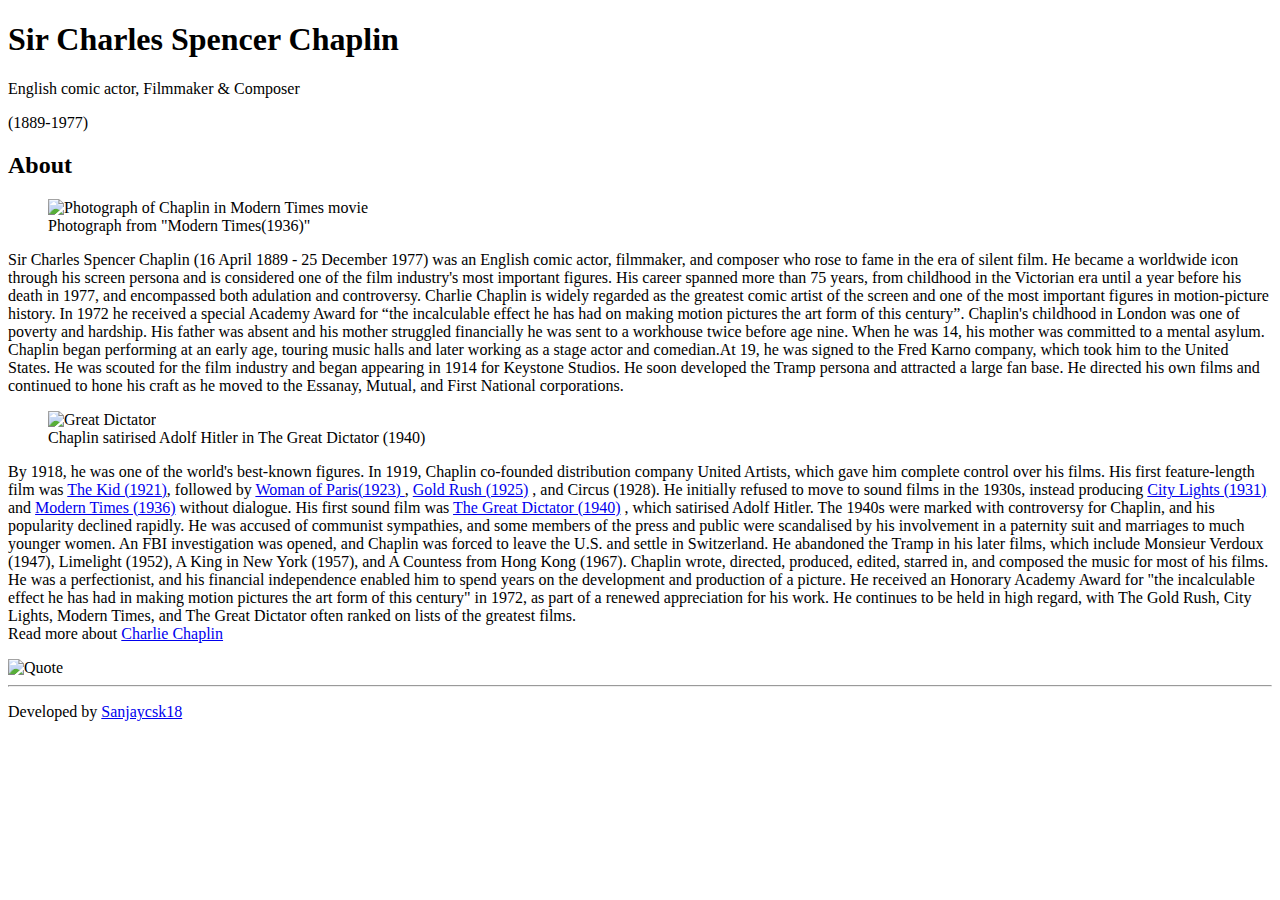
==== Tribute-page/index.html @ 0f1da686 "Final commit" ====
<!DOCTYPE html>
<html lang="en">
  <head>
    <meta charset="UTF-8" />
    <meta name="viewport" content="width=device-width, initial-scale=1.0" />
    <title>Charlie Chaplin - Tribute Page</title>
    <link rel="stylesheet" type="text/css" href="styles.css" />
    <link rel="preconnect" href="https://fonts.googleapis.com" />
    <link rel="preconnect" href="https://fonts.gstatic.com" crossorigin />
    <link
      href="https://fonts.googleapis.com/css2?family=Alegreya&family=DM+Serif+Display&family=Montserrat&family=Noto+Serif&family=Nunito&family=Philosopher&family=Poppins&family=Quattrocento&family=Exo&family=Play&family=Spectral&family=Titillium+Web:wght@300&family=Ysabeau&family=Ubuntu&display=swap"
      rel="stylesheet"
    />
    <link rel="shortcut-icon" href="images/logo.png" type="image/x-icon" />
  </head>
  <body>
    <!--header-->
    <section class="hidden" id="header">
      <div class="preface">
        <h1 class="title">Sir Charles Spencer Chaplin</h1>
        <p class="subtitle">English comic actor, Filmmaker &amp Composer</p>
        <p class="subtitle">(1889-1977)</p>
      </div>
    </section>

    <!--content-->

    <section  class="hidden" id="about">
      <h2>About</h2>
      <div class="content">
        <figure id="img-div">
          <img
            id="img"
            src="images/CC1.webp"
            alt="Photograph of Chaplin in Modern Times movie"
            target="_blank"
          />
          <figcaption id="img-caption">
            Photograph from "Modern Times(1936)"
          </figcaption>
        </figure>
        <p>
          Sir Charles Spencer Chaplin (16 April 1889 - 25 December 1977) was an
          English comic actor, filmmaker, and composer who rose to fame in the
          era of silent film. He became a worldwide icon through his screen
          persona and is considered one of the film industry's most important
          figures. His career spanned more than 75 years, from childhood in the
          Victorian era until a year before his death in 1977, and encompassed
          both adulation and controversy. Charlie Chaplin is widely regarded as
          the greatest comic artist of the screen and one of the most important
          figures in motion-picture history. In 1972 he received a special
          Academy Award for “the incalculable effect he has had on making motion
          pictures the art form of this century”. Chaplin's childhood in London 
          was one of poverty and hardship. His
          father was absent and his mother struggled financially he was sent to
          a workhouse twice before age nine. When he was 14, his mother was
          committed to a mental asylum. Chaplin began performing at an early
          age, touring music halls and later working as a stage actor and
          comedian.At 19, he was signed to the Fred Karno company, which took
          him to the United States. He was scouted for the film industry and
          began appearing in 1914 for Keystone Studios. He soon developed the
          Tramp persona and attracted a large fan base. He directed his own
          films and continued to hone his craft as he moved to the Essanay,
          Mutual, and First National corporations.
        </p>
      </div>
    </section>

    <!--content -->

    <section class="hidden" id="mid">
      <div class="content">
        <figure>
            <img
              id="img2"
              src="images/Charlie-Chaplin-The-Great-Dictator.webp"
              alt="Great Dictator"
              target="_blank"
            />
            <figcaption>
              Chaplin satirised Adolf Hitler in The Great Dictator (1940)
            </figcaption>
          </figure>
        <p>
          By 1918, he was one of the world's best-known figures. 
          In 1919, Chaplin co-founded distribution
          company United Artists, which gave him complete control over his
          films. His first feature-length film was
          <a href="https://en.wikipedia.org/wiki/The_Kid_(1921_film)"
            >The Kid (1921)</a
          >, followed by
          <a href="https://en.wikipedia.org/wiki/A_Woman_of_Paris"
            >Woman of Paris(1923) </a
          >,
          <a href="https://en.wikipedia.org/wiki/The_Gold_Rush"
            >Gold Rush (1925)</a
          >
          , and Circus (1928). He initially refused to move to sound films in
          the 1930s, instead producing
          <a href="https://en.wikipedia.org/wiki/City_Lights"
            >City Lights (1931)</a
          >
          and
          <a href="https://en.wikipedia.org/wiki/Modern_Times_(film)"
            >Modern Times (1936)</a
          >
          without dialogue. His first sound film was
          <a href="https://en.wikipedia.org/wiki/The_Great_Dictator"
            >The Great Dictator (1940)</a
          >
          , which satirised Adolf Hitler. The 1940s were marked with controversy
          for Chaplin, and his popularity declined rapidly. He was accused of
          communist sympathies, and some members of the press and public were
          scandalised by his involvement in a paternity suit and marriages to
          much younger women. An FBI investigation was opened, and Chaplin was
          forced to leave the U.S. and settle in Switzerland. He abandoned the
          Tramp in his later films, which include Monsieur Verdoux (1947),
          Limelight (1952), A King in New York (1957), and A Countess from Hong
          Kong (1967). Chaplin wrote, directed, produced, edited, starred in,
          and composed the music for most of his films. He was a perfectionist,
          and his financial independence enabled him to spend years on the
          development and production of a picture. He received an Honorary Academy Award
          for "the incalculable effect he has had in making motion pictures the
          art form of this century" in 1972, as part of a renewed appreciation
          for his work. He continues to be held in high regard, with The Gold
          Rush, City Lights, Modern Times, and The Great Dictator often ranked
          on lists of the greatest films.<br>
          <span>
            Read more about
            <a href="https://en.wikipedia.org/wiki/Charlie_Chaplin"
              >Charlie Chaplin</a
            >
          </span>
        </p>

      </div>
    </section>

    <!--Quote-->

    <section id="bottom">
        <img src="images/Quote.png" alt="Quote" target="_blank" width="100%" />  
    <!--footer-->
        <hr />
        <footer>
        <p>
            Developed by <a href="https://github.com/Sanjaycsk18">Sanjaycsk18</a>
        </p>
        </footer>
    </section>
    
  </body>
</html>
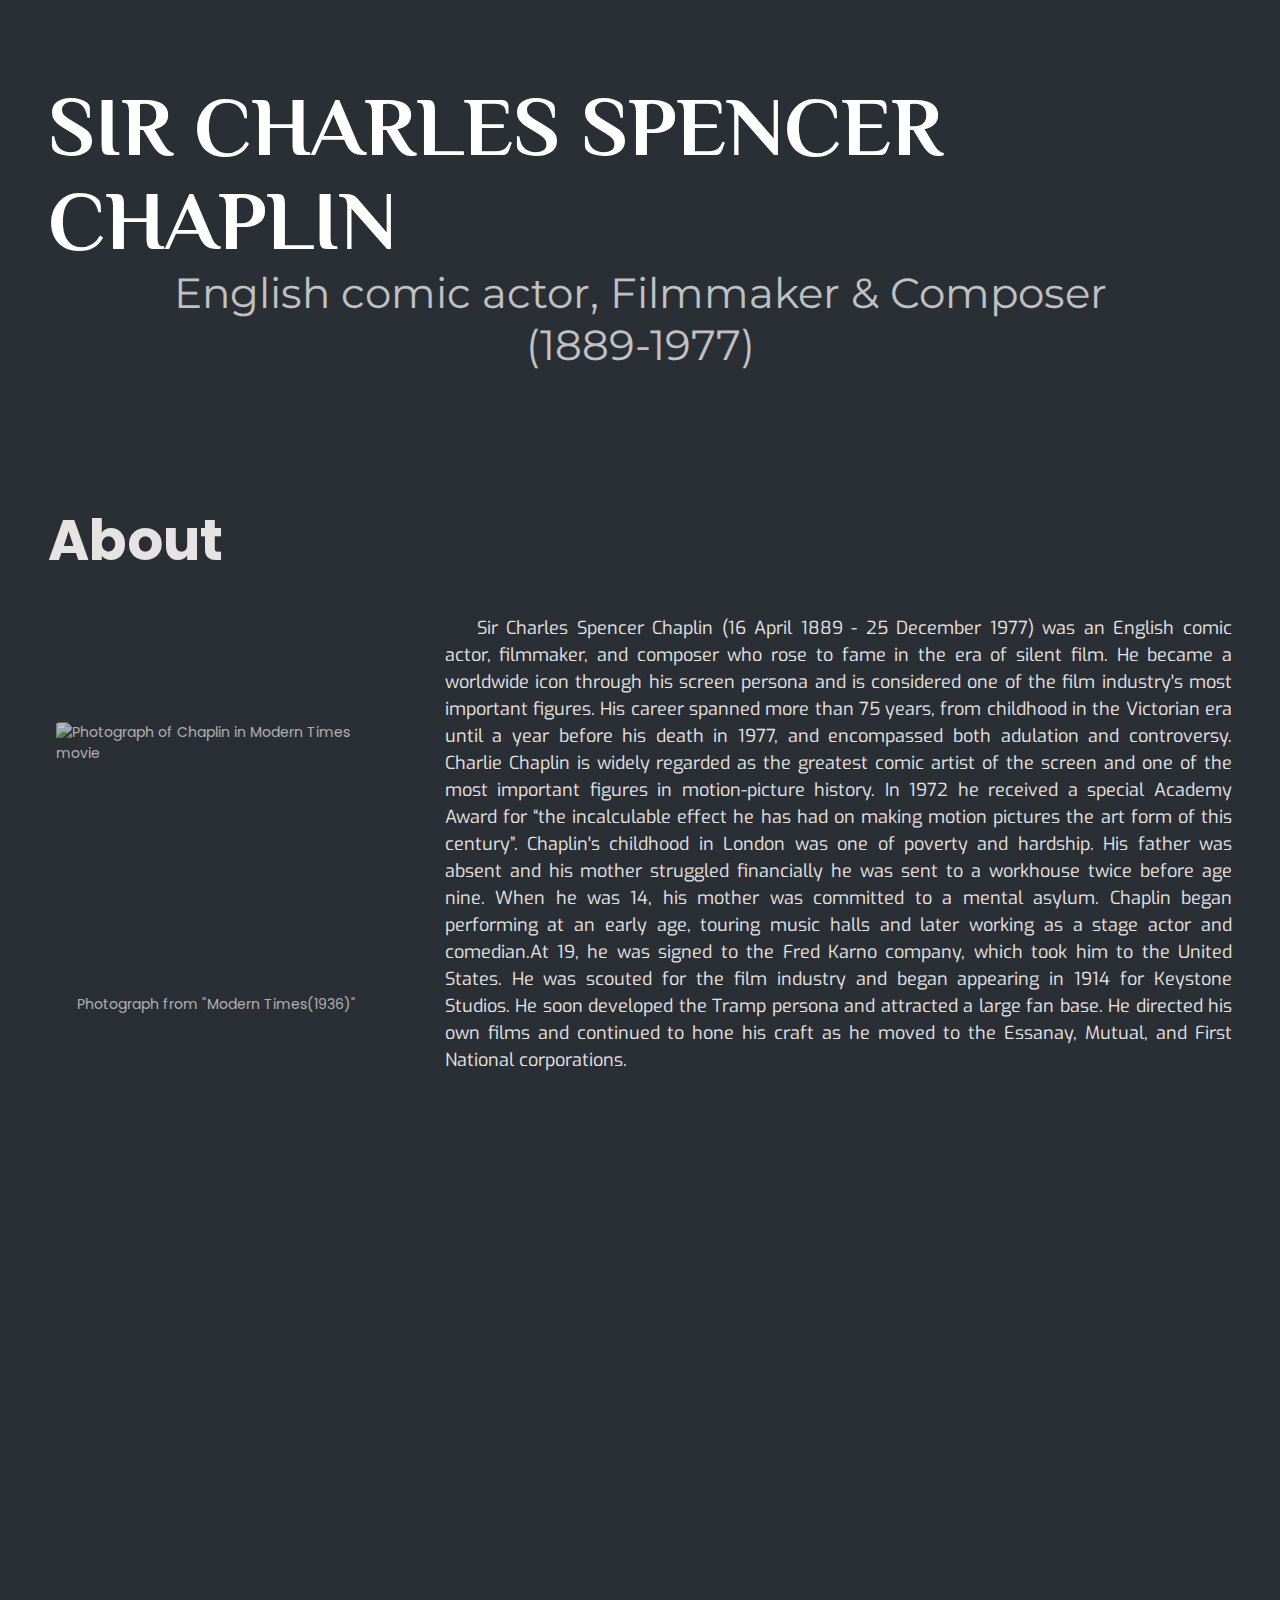
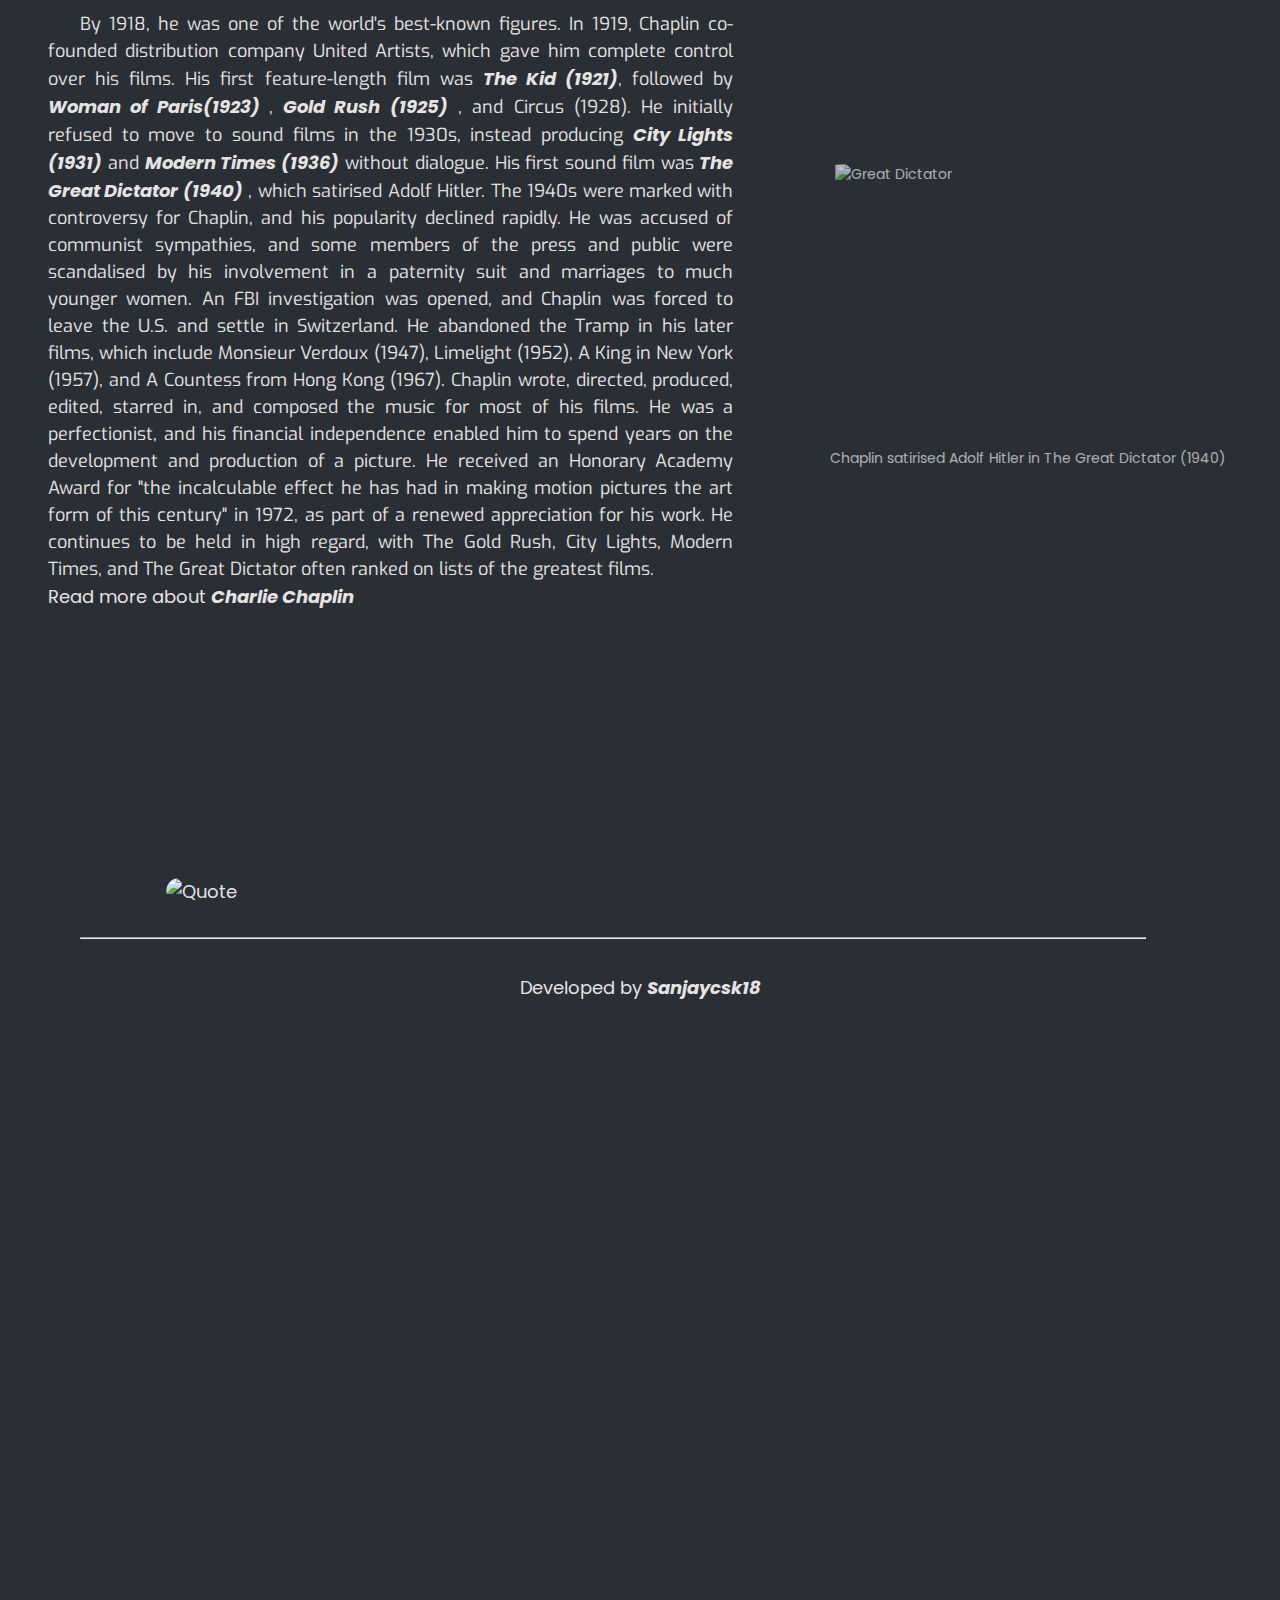
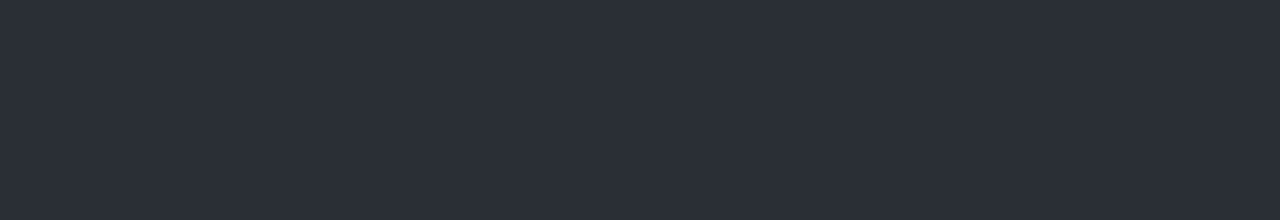
==== commit 0064664f: "Icon added" ====
--- a/Tribute-page/index.html
+++ b/Tribute-page/index.html
@@ -11,7 +11,7 @@
       href="https://fonts.googleapis.com/css2?family=Alegreya&family=DM+Serif+Display&family=Montserrat&family=Noto+Serif&family=Nunito&family=Philosopher&family=Poppins&family=Quattrocento&family=Exo&family=Play&family=Spectral&family=Titillium+Web:wght@300&family=Ysabeau&family=Ubuntu&display=swap"
       rel="stylesheet"
     />
-    <link rel="shortcut-icon" href="images/logo.png" type="image/x-icon" />
+    <link rel="shortcut icon" href="./images/logo.png" type="image/x-icon" />
   </head>
   <body>
     <!--header-->
--- a/Tribute-page/styles.css
+++ b/Tribute-page/styles.css
@@ -0,0 +1,163 @@
+
+*{
+    margin: 0;
+    padding: 0;
+    box-sizing:border-box;
+    font-family: 'Poppins';
+}
+
+html{
+    scroll-behavior: smooth;
+    scroll-snap-type: y mandatory;
+}
+
+body{
+    background-color: #2a2f35;
+    color: #e7e3e3;
+    width: 100%;
+    display: flex;
+    flex-direction: column;
+    justify-content:space-evenly;
+}
+
+a {
+    text-decoration: none;
+    font-style: italic;
+    color:inherit;
+    font-weight: bolder;
+    cursor:pointer;
+}
+
+a:hover{
+    color: initial;
+    transition: color .2s ease-in;
+}
+
+#header{
+    background-image: url("images/Firma_de_Charles_Chaplin.svg");
+    display: flex;
+    flex-direction: column;
+    justify-content: center;
+    align-items: center;
+    row-gap: 2rem;
+    height: 50vh;
+    color: white;
+
+}
+
+.title {
+    font-family: 'philosopher',sans-serif;
+    font-size:84px;
+    text-transform: uppercase;  
+    
+}
+ 
+.subtitle{
+    font-family: 'Montserrat',sans-serif;
+    font-size: 42px;
+    text-align: center;
+    opacity: .7;
+
+}
+
+/**content-styles**/
+
+section{
+    height: 110vh;
+    scroll-snap-align: start;
+    scroll-snap-stop: always;
+    padding:  3rem;
+    font-size: 18px ;  
+    
+    
+
+}
+
+section .content {
+    display: flex;
+    flex-direction: row-reverse;
+    justify-content: space-between;
+    column-gap: 5%;
+    padding: 2rem 0;
+    
+}
+
+section .content p {
+    text-indent: 2rem;
+    width: 70%;
+    font-family: 'Exo',sans-serif;
+    line-height: 1.5em;
+    text-align: justify;
+    align-self: center;
+    margin-bottom: 3rem;
+}
+
+br {
+    height: 2rem ;
+}
+
+
+
+section .content figure {
+    width: 30%;
+    font-size: 14px;
+    opacity: .7;
+    display:grid;
+    row-gap: 1rem;
+    align-items: center;
+    justify-items: center;
+}
+
+section h2{
+    font-size: 56px;
+}
+
+#about .content{
+    flex-direction: row;
+}
+
+
+#mid .content p {
+
+    padding-right: 2rem;
+}
+
+#mid figure  {
+    width: 40%;
+}
+
+figure img {
+    width: 95%;
+    border-radius: 5%;
+}
+
+#mid figure figcaption {
+    margin-top: -6rem;
+}
+
+#mid {
+    
+    display: flex;
+    align-items: center;
+}
+ 
+
+#bottom img{
+
+    border-radius: 64px;
+    object-position: center;
+    display: block;
+    width: 80%;
+    margin: 0 auto;
+}
+
+hr {
+    width: 90%;
+    margin:2rem;
+}
+
+footer {
+    text-align: center;
+    padding: 3px;
+}
+ 
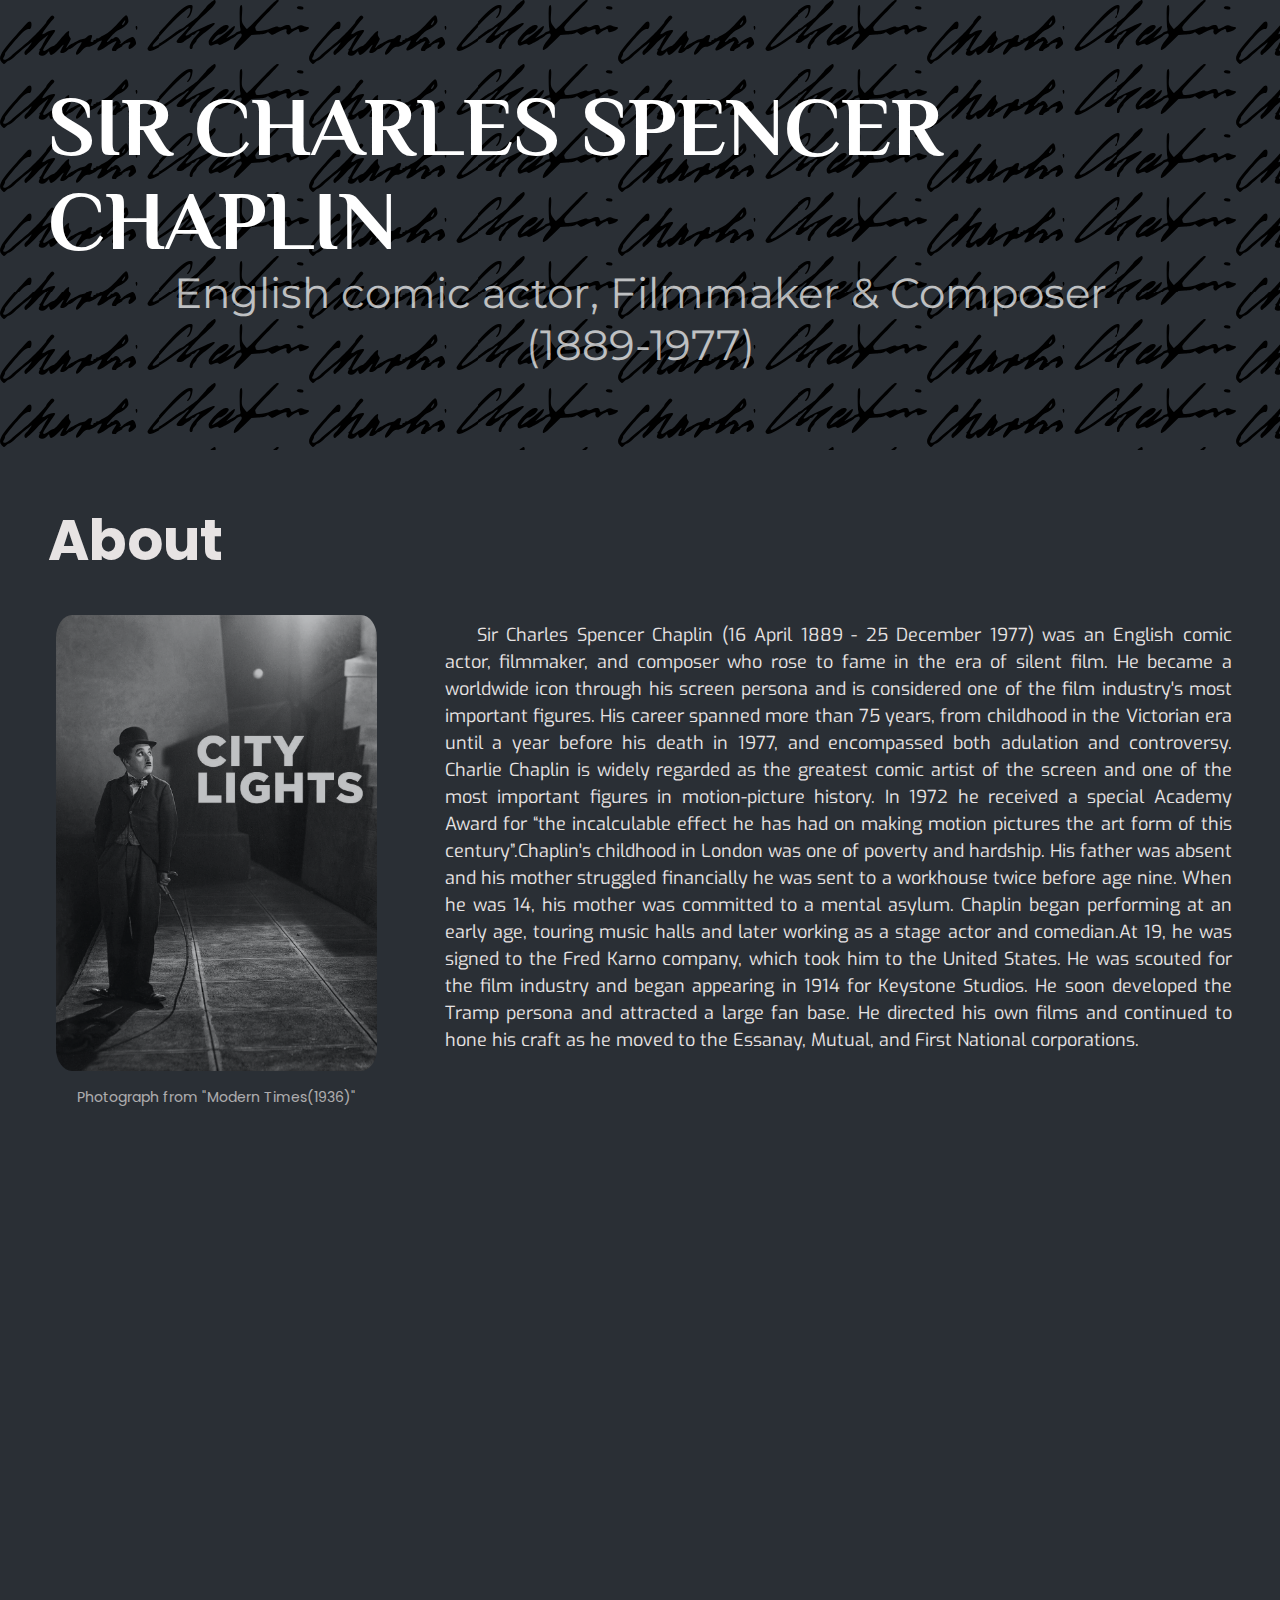
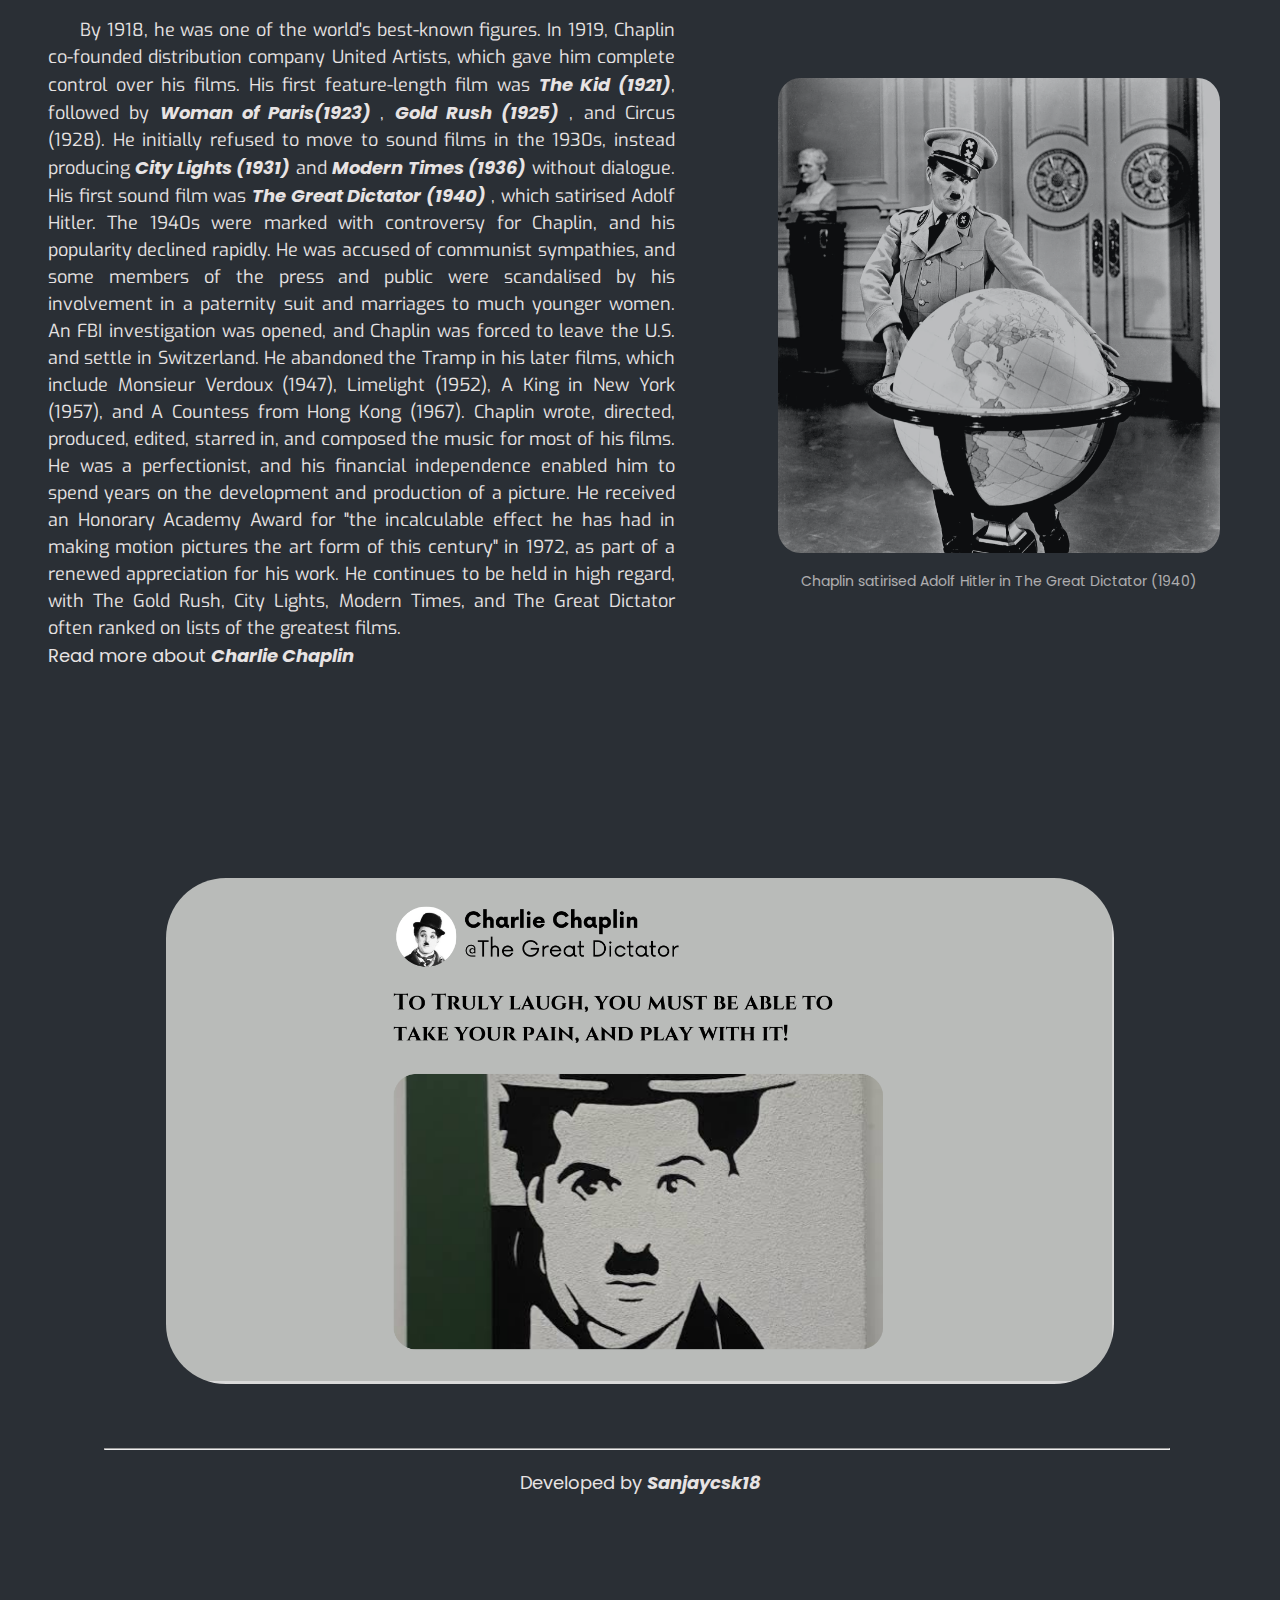
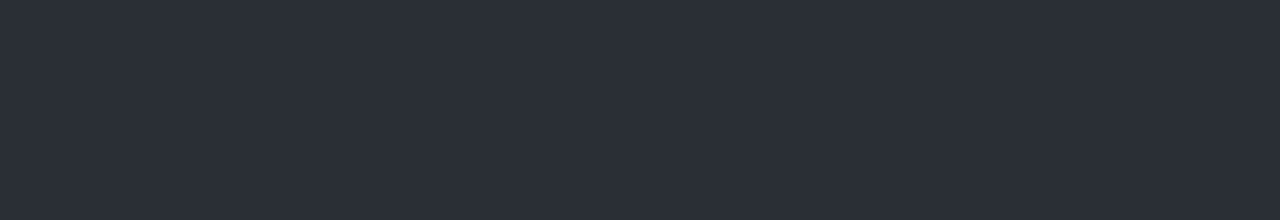
==== commit 6a4850dc: "Final commit" ====
--- a/Tribute-page/index.html
+++ b/Tribute-page/index.html
@@ -11,11 +11,11 @@
       href="https://fonts.googleapis.com/css2?family=Alegreya&family=DM+Serif+Display&family=Montserrat&family=Noto+Serif&family=Nunito&family=Philosopher&family=Poppins&family=Quattrocento&family=Exo&family=Play&family=Spectral&family=Titillium+Web:wght@300&family=Ysabeau&family=Ubuntu&display=swap"
       rel="stylesheet"
     />
-    <link rel="shortcut icon" href="./images/logo.png" type="image/x-icon" />
+    <link rel="shortcut icon" href="./images/favicon.ico" type="image/x-icon" />
   </head>
   <body>
     <!--header-->
-    <section class="hidden" id="header">
+    <section id="header">
       <div class="preface">
         <h1 class="title">Sir Charles Spencer Chaplin</h1>
         <p class="subtitle">English comic actor, Filmmaker &amp Composer</p>
@@ -25,7 +25,7 @@
 
     <!--content-->
 
-    <section  class="hidden" id="about">
+    <section id="about">
       <h2>About</h2>
       <div class="content">
         <figure id="img-div">
@@ -50,7 +50,7 @@
           the greatest comic artist of the screen and one of the most important
           figures in motion-picture history. In 1972 he received a special
           Academy Award for “the incalculable effect he has had on making motion
-          pictures the art form of this century”. Chaplin's childhood in London 
+          pictures the art form of this century”.Chaplin's childhood in London 
           was one of poverty and hardship. His
           father was absent and his mother struggled financially he was sent to
           a workhouse twice before age nine. When he was 14, his mother was
@@ -68,7 +68,7 @@
 
     <!--content -->
 
-    <section class="hidden" id="mid">
+    <section id="mid">
       <div class="content">
         <figure>
             <img
@@ -124,7 +124,7 @@
           art form of this century" in 1972, as part of a renewed appreciation
           for his work. He continues to be held in high regard, with The Gold
           Rush, City Lights, Modern Times, and The Great Dictator often ranked
-          on lists of the greatest films.<br>
+          on lists of the greatest films.<br class="ref">
           <span>
             Read more about
             <a href="https://en.wikipedia.org/wiki/Charlie_Chaplin"
--- a/Tribute-page/styles.css
+++ b/Tribute-page/styles.css
@@ -68,9 +68,6 @@
     scroll-snap-stop: always;
     padding:  3rem;
     font-size: 18px ;  
-    
-    
-
 }
 
 section .content {
@@ -92,7 +89,7 @@
     margin-bottom: 3rem;
 }
 
-br {
+.ref {
     height: 2rem ;
 }
 
@@ -111,19 +108,20 @@
 section h2{
     font-size: 56px;
 }
+ 
 
 #about .content{
     flex-direction: row;
 }
 
-
 #mid .content p {
-
+    margin-top: 4rem;
     padding-right: 2rem;
 }
 
 #mid figure  {
-    width: 40%;
+    width: 50%;
+    align-content: center;
 }
 
 figure img {
@@ -132,7 +130,7 @@
 }
 
 #mid figure figcaption {
-    margin-top: -6rem;
+    margin-top: 2px;
 }
 
 #mid {
@@ -144,16 +142,18 @@
 
 #bottom img{
 
-    border-radius: 64px;
+    border-radius: 60px;
     object-position: center;
     display: block;
     width: 80%;
-    margin: 0 auto;
-}
+    margin:auto;
+}
+
 
 hr {
     width: 90%;
-    margin:2rem;
+    margin: 4rem 1rem 1rem 3.5rem;
+
 }
 
 footer {
@@ -161,3 +161,127 @@
     padding: 3px;
 }
  
+@media (max-width:1240px){
+    html{
+        scroll-behavior: smooth;
+        scroll-snap-type: y proximity;
+    }
+    #header{
+        height:auto;
+        padding:3rem 0;
+    }
+    .title{
+        font-size: 60px;
+        text-align: center;
+    }
+    .subtitle{
+        font-size: 30px;
+    }
+    
+    body section{
+        height: auto;
+        padding: 3rem 4rem;
+        flex-direction: row-reverse;
+    }
+
+    body section h2{
+        font-size: 48px;
+        padding-left: 2rem;
+    }
+    body section .content {
+        padding: 1rem;
+        margin-left: 2rem;
+        font-size: 18px;
+        line-height: 1.3em;
+    }
+    section .content figure{
+        width: 40%;
+        opacity: .9;
+        font-size: 14px;
+        text-align: center;
+    } 
+    
+    #mid figure{
+        width: 50%;
+    }
+    
+    #mid figure figcaption{
+        margin-top: 8px;
+    }
+    #bottom {
+        align-items: center;
+        padding: auto 0%;
+    }
+    #bottom img{
+
+        border-radius: 40px;
+        object-position: center;
+        align-content: center;
+        display: block;
+        width: 85%;
+        margin-left: auto;
+        margin-bottom: 2%;
+    }
+    hr{
+        display: flex;
+        align-content: center;
+        margin:5rem 1.5rem .5rem 3.5rem
+         
+    }
+    footer{
+        padding: 3px;
+        text-align: center;
+        margin-block-end: -4%;
+    }
+}
+
+@media (max-width:786px){
+    .title{
+        font-size: 48px;
+        text-align: center;
+    }
+    .subtitle{
+        font-size: 24px;
+    }
+    body section{
+        height: auto;
+        padding: 1rem;
+    }
+    body section h2{
+        font-size: 40px;
+        margin-bottom: 2rem;
+    }
+    body section .content{
+        padding: 0;
+        line-height: 1.2em;
+    }
+    body section .content p{
+        font-size: 15px;
+    }
+    #about .content{
+        flex-direction: column;
+        align-items: center;
+    }
+
+    #about figure img{
+        width: 80%;
+
+    }
+    #about figure figcaption{
+        margin-bottom: 2rem;
+        margin-top: 2px;
+    }
+    #mid .content{
+        flex-direction: column;
+        align-items: center;
+    }
+    #bottom{
+        align-items: center;
+        font-size: small;
+    }
+    hr{
+        align-items: center;
+    }
+
+
+}
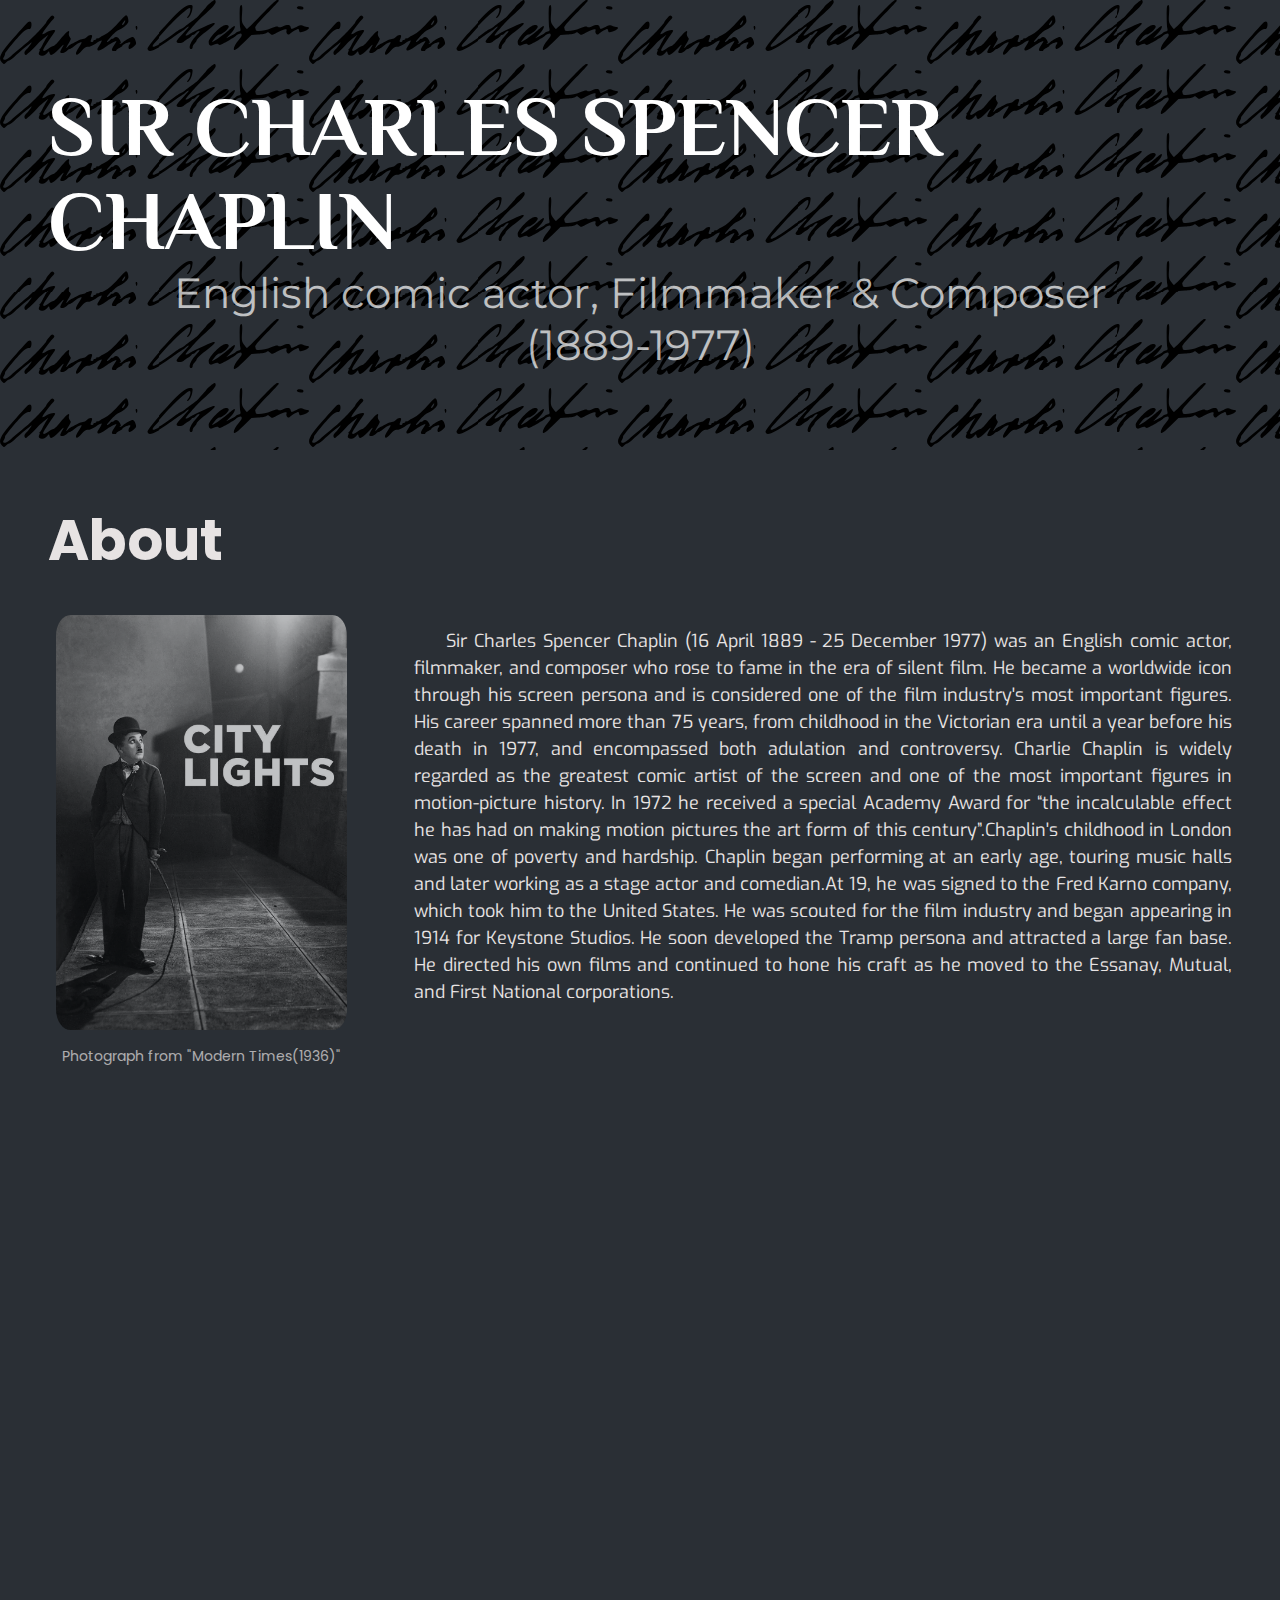
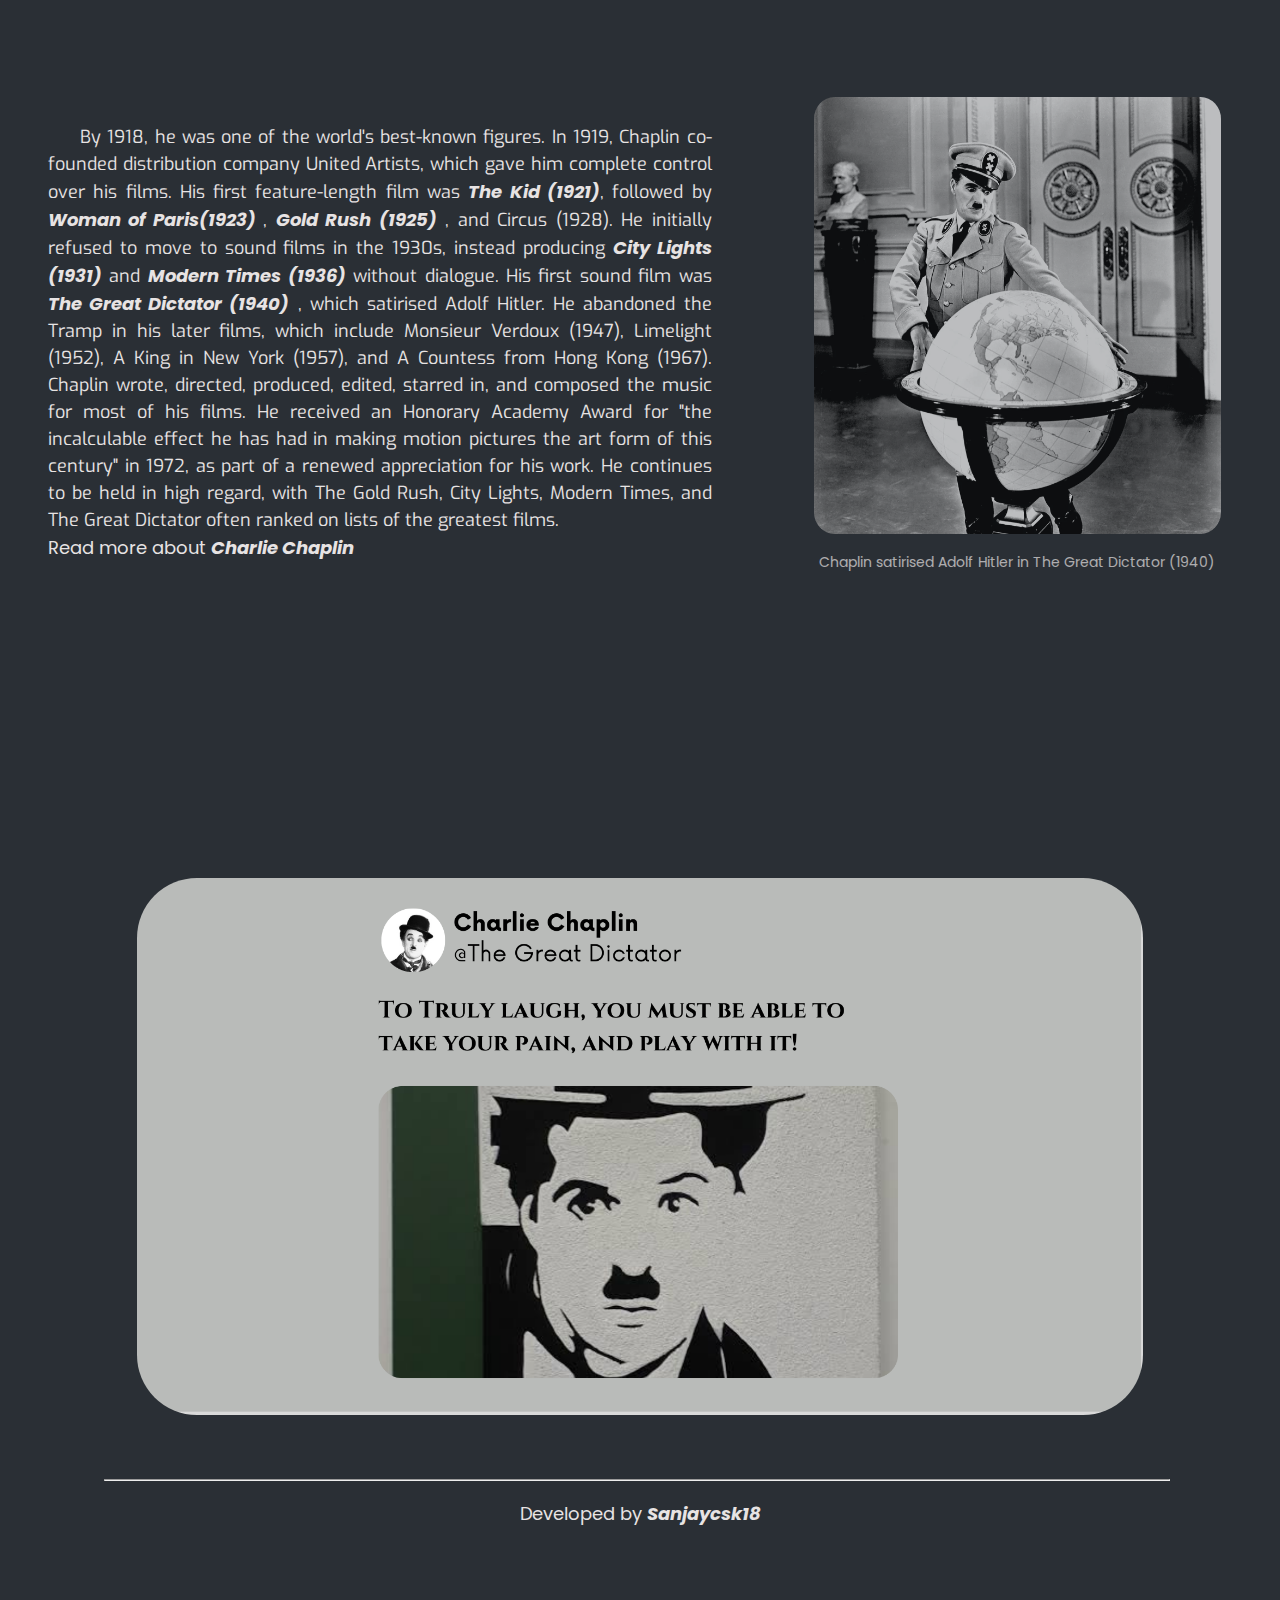
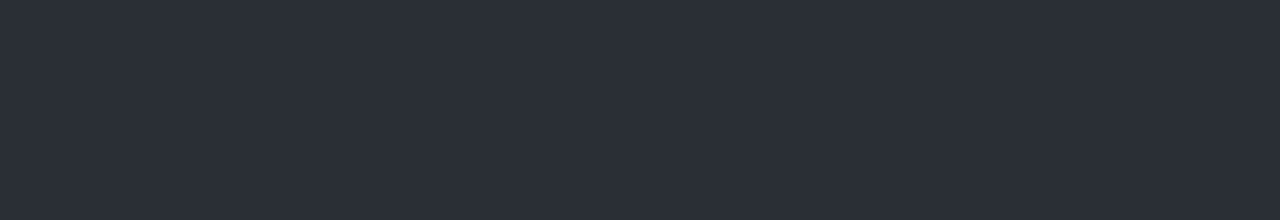
==== commit a6f82c0b: "Page made responsive" ====
--- a/Tribute-page/index.html
+++ b/Tribute-page/index.html
@@ -51,10 +51,7 @@
           figures in motion-picture history. In 1972 he received a special
           Academy Award for “the incalculable effect he has had on making motion
           pictures the art form of this century”.Chaplin's childhood in London 
-          was one of poverty and hardship. His
-          father was absent and his mother struggled financially he was sent to
-          a workhouse twice before age nine. When he was 14, his mother was
-          committed to a mental asylum. Chaplin began performing at an early
+          was one of poverty and hardship. Chaplin began performing at an early
           age, touring music halls and later working as a stage actor and
           comedian.At 19, he was signed to the Fred Karno company, which took
           him to the United States. He was scouted for the film industry and
@@ -108,18 +105,11 @@
           <a href="https://en.wikipedia.org/wiki/The_Great_Dictator"
             >The Great Dictator (1940)</a
           >
-          , which satirised Adolf Hitler. The 1940s were marked with controversy
-          for Chaplin, and his popularity declined rapidly. He was accused of
-          communist sympathies, and some members of the press and public were
-          scandalised by his involvement in a paternity suit and marriages to
-          much younger women. An FBI investigation was opened, and Chaplin was
-          forced to leave the U.S. and settle in Switzerland. He abandoned the
+          , which satirised Adolf Hitler. He abandoned the
           Tramp in his later films, which include Monsieur Verdoux (1947),
           Limelight (1952), A King in New York (1957), and A Countess from Hong
           Kong (1967). Chaplin wrote, directed, produced, edited, starred in,
-          and composed the music for most of his films. He was a perfectionist,
-          and his financial independence enabled him to spend years on the
-          development and production of a picture. He received an Honorary Academy Award
+          and composed the music for most of his films. He received an Honorary Academy Award
           for "the incalculable effect he has had in making motion pictures the
           art form of this century" in 1972, as part of a renewed appreciation
           for his work. He continues to be held in high regard, with The Gold
--- a/Tribute-page/styles.css
+++ b/Tribute-page/styles.css
@@ -81,7 +81,7 @@
 
 section .content p {
     text-indent: 2rem;
-    width: 70%;
+    width: 80%;
     font-family: 'Exo',sans-serif;
     line-height: 1.5em;
     text-align: justify;
@@ -92,8 +92,6 @@
 .ref {
     height: 2rem ;
 }
-
-
 
 section .content figure {
     width: 30%;
@@ -145,7 +143,7 @@
     border-radius: 60px;
     object-position: center;
     display: block;
-    width: 80%;
+    width: 85%;
     margin:auto;
 }
 
@@ -218,7 +216,7 @@
         object-position: center;
         align-content: center;
         display: block;
-        width: 85%;
+        width: 80%;
         margin-left: auto;
         margin-bottom: 2%;
     }
@@ -258,6 +256,13 @@
     body section .content p{
         font-size: 15px;
     }
+
+    section .content figure{
+        width: 40%;
+        opacity: .9;
+        font-size: 12px;
+        text-align: center;
+    } 
     #about .content{
         flex-direction: column;
         align-items: center;
@@ -279,9 +284,64 @@
         align-items: center;
         font-size: small;
     }
+
+    #bottom img{
+        width:70%;
+        align-content: center;
+
+    }
     hr{
-        align-items: center;
-    }
-
-
-}
+        margin-left:2.9rem;
+        align-items: center;
+        align-content: center;
+    }
+
+
+}
+
+@media (width:432px) {
+
+    .title{
+        font-size: 30px;
+        text-align: center;
+    }
+    .subtitle{
+        font-size: 12px;
+    }
+    body section{
+        height: auto;
+        padding: 0;
+    }
+    body section h2{
+        font-size: 28px;
+    }
+
+    body section .content{
+        padding: 0;
+        line-height: 1em;
+    }
+    body section .content p{
+        font-size: 12px;
+        align-content: center;
+    }
+    #about  figure img{
+        width:150%;
+    }
+    #mid figure img{
+        width:120%;
+    }
+    #mid .content p{
+        width:90%;
+        text-align: justify;
+    }
+
+    hr{
+        margin-left: 1.5rem;
+        align-content: center;
+    }
+    footer{
+        font-size: smaller;
+    }
+
+    
+}
